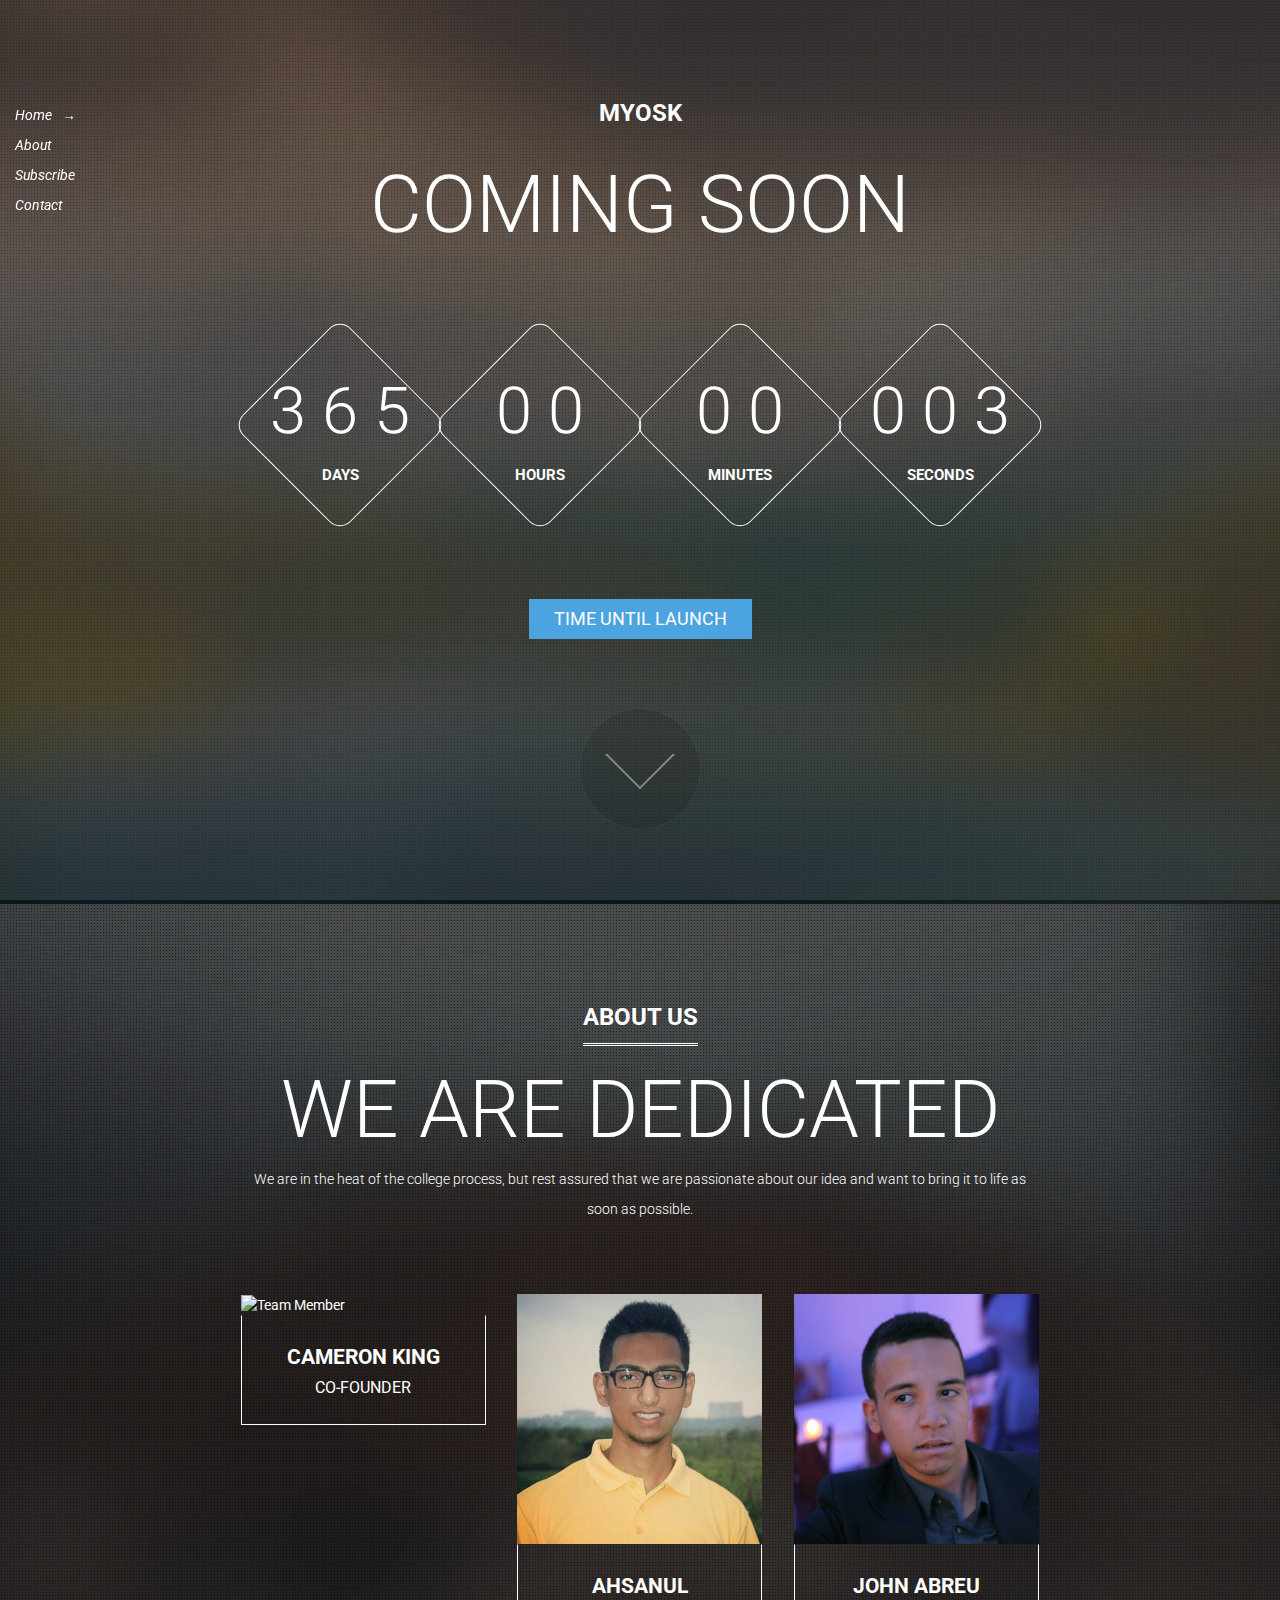
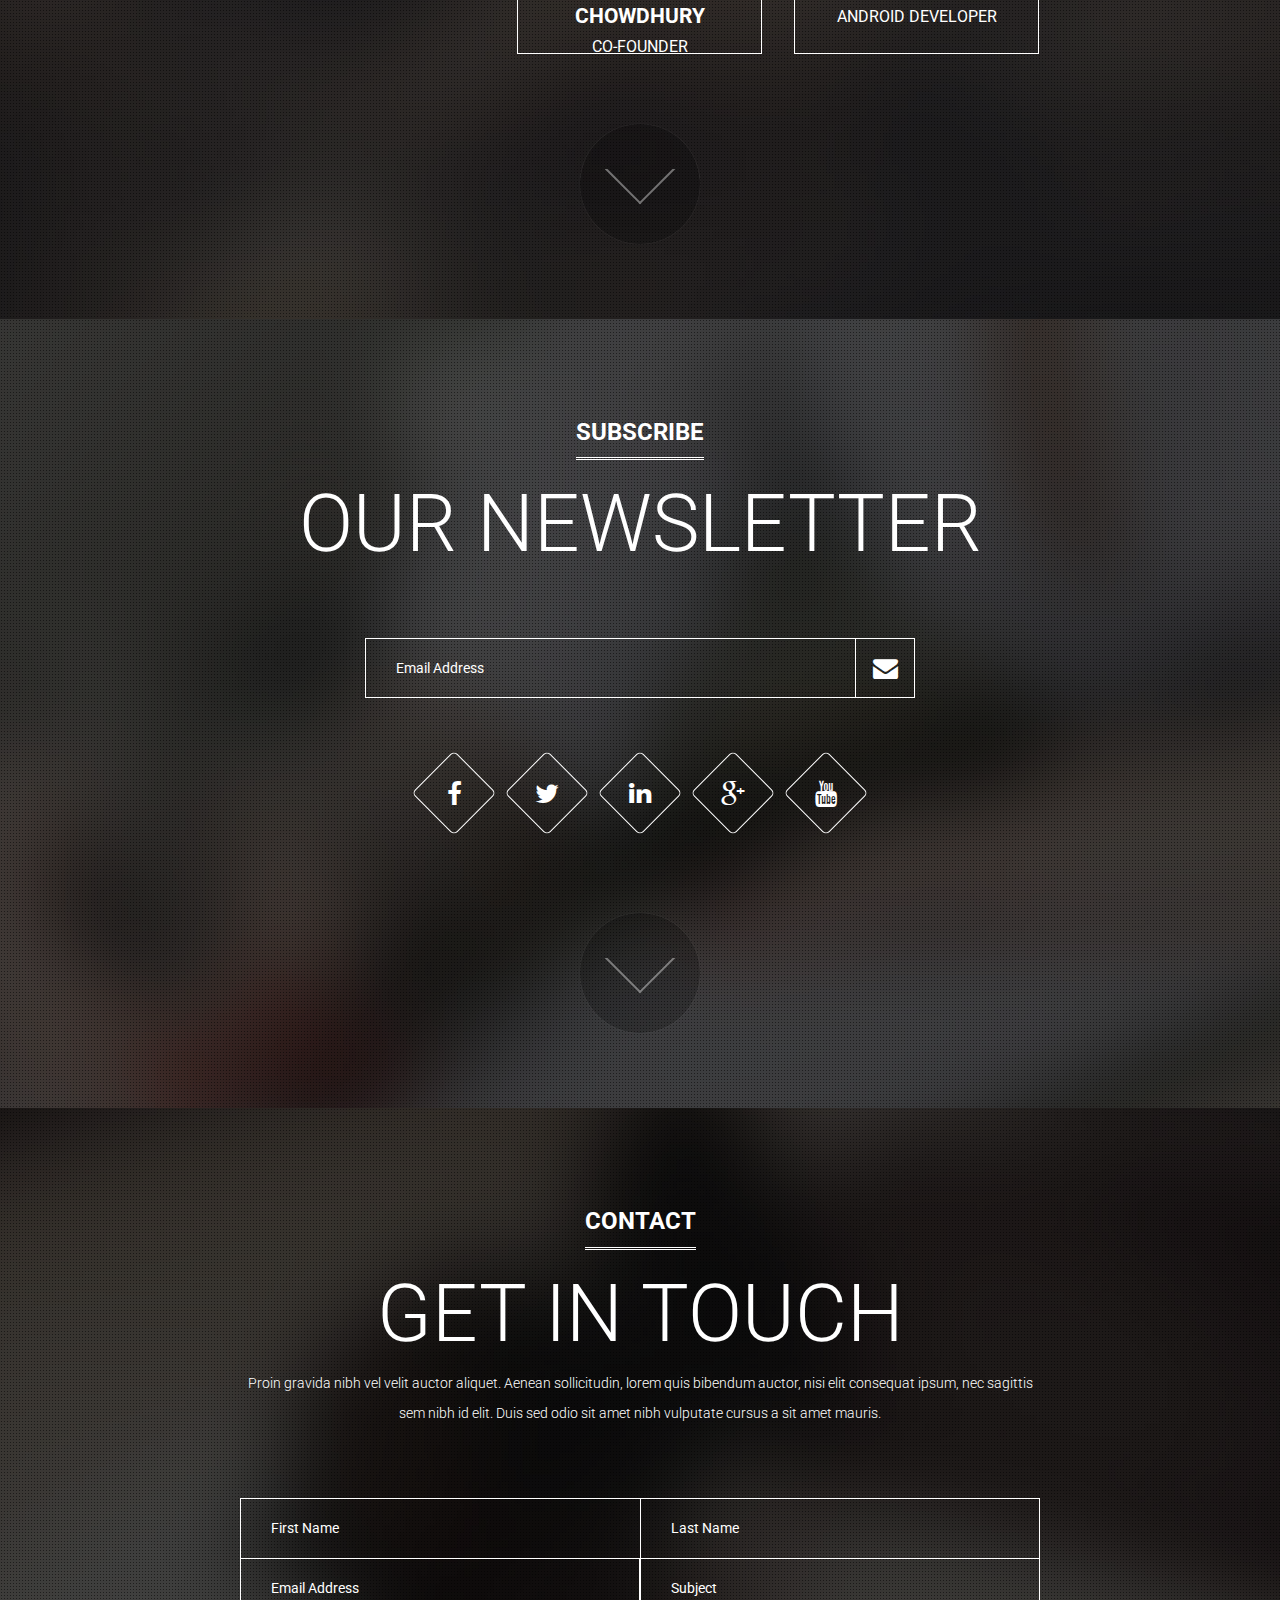
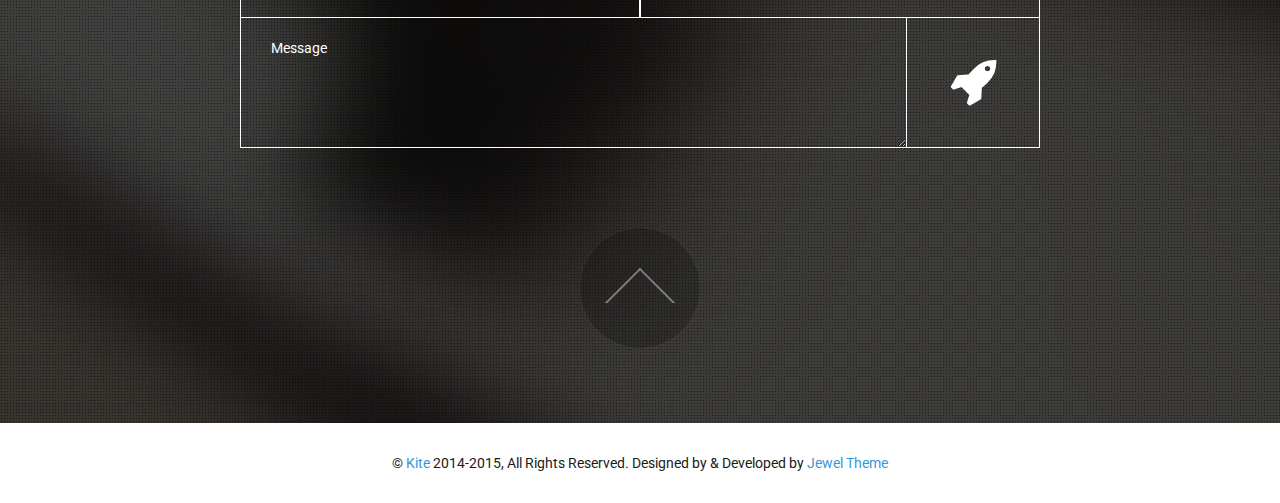
==== blur/index.html @ da8f1b0b "update for site hosting" ====
<!DOCTYPE html>
<html>
<head>
	<meta charset="UTF-8">
	<title>	Buy MYOSK</title>
	<meta name="description" content="Kite Coming Soon HTML Template by Jewel Theme" >
	<meta name="author" content="Jewel Theme">

	<!-- Mobile Specific Meta -->
	<meta name="viewport" content="width=device-width, initial-scale=1">
	<!--[if IE]><meta http-equiv='X-UA-Compatible' content='IE=edge,chrome=1'><![endif]-->

	<!-- Bootstrap  -->
	<link href="assets/css/bootstrap.min.css" rel="stylesheet">

	<!-- icon fonts font Awesome -->
	<link href="assets/css/font-awesome.min.css" rel="stylesheet">

	<!-- Custom Styles -->
	<link href="assets/css/style.css" rel="stylesheet">

	<!--[if lt IE 9]>
	<script src="assets/js/html5shiv.js"></script>
	<![endif]-->

</head>
<body>


	<!-- Preloader -->
	<div id="preloader">
		<div id="loader">
			<div class="dot"></div>
			<div class="dot"></div>
			<div class="dot"></div>
			<div class="dot"></div>
			<div class="dot"></div>
			<div class="dot"></div>
			<div class="dot"></div>
			<div class="dot"></div>
			<div class="lading"></div>
		</div>
	</div><!-- /#preloader -->
	<!-- Preloader End-->


	<!-- Main Menu -->
	<div id="main-menu" class="navbar navbar-default navbar-fixed-top" role="navigation">

		<div class="navbar-header">
			<!-- responsive navigation -->
			<button type="button" class="navbar-toggle" data-toggle="collapse" data-target=".navbar-collapse">
				<span class="sr-only">Toggle navigation</span>
				<i class="fa fa-bars"></i>
			</button> <!-- /.navbar-toggle -->

		</div> <!-- /.navbar-header -->

		<nav class="collapse navbar-collapse">
			<!-- Main navigation -->
			<ul id="headernavigation" class="nav navbar-nav">
				<li class="active"><a href="#index.html">Home</a></li>	
				<li><a href="#about">About</a></li>	
				<li><a href="#subscribe">Subscribe</a></li>	
				<li><a href="#contact">Contact</a></li>		
			</ul> <!-- /.nav .navbar-nav -->
		</nav> <!-- /.navbar-collapse  -->
	</div><!-- /#main-menu -->
	<!-- Main Menu End -->
	

	<!-- Page Top Section -->
	<section id="page-top" class="section-style" data-background-image="images/background/page-top.jpg">
		<div class="pattern height-resize">
			<div class="container">
				<h3 class="section-name">
					<span>
					MYOSK
					</span>
				</h3><!-- /.section-name -->
				<h2 class="section-title">
					Coming Soon
				</h2><!-- /.Section-title  -->
				<div id="time_countdown" class="time-count-container">

					<div class="col-sm-3">
						<div class="time-box">
							<div class="time-box-inner dash days_dash animated" data-animation="rollIn" data-animation-delay="300">
								<span class="time-number">
									<span class="digit">3</span>
									<span class="digit">2</span>
									<span class="digit">1</span>
								</span>
								<span class="time-name">Days</span>
							</div>
						</div>
					</div>

					<div class="col-sm-3">
						<div class="time-box">
							<div class="time-box-inner dash hours_dash animated" data-animation="rollIn" data-animation-delay="600">
								<span class="time-number">
									<span class="digit">1</span>
									<span class="digit">4</span>	
								</span>
								<span class="time-name">Hours</span>
							</div>
						</div>
					</div>

					<div class="col-sm-3">
						<div class="time-box">
							<div class="time-box-inner dash minutes_dash animated" data-animation="rollIn" data-animation-delay="900">
								<span class="time-number">
									<span class="digit">2</span>
									<span class="digit">1</span>
								</span>
								<span class="time-name">Minutes</span>
							</div>
						</div>
					</div>

					<div class="col-sm-3">
						<div class="time-box">
							<div class="time-box-inner dash seconds_dash animated" data-animation="rollIn" data-animation-delay="1200">
								<span class="time-number">
									<span class="digit">0</span>
									<span class="digit">0</span>
									<span class="digit">5</span>
								</span>
								<span class="time-name">Seconds</span>
							</div>
						</div>
					</div>
					
				</div><!-- /.time-count-container -->

				<p class="time-until">
					<span>Time Until Launch</span>
				</p><!-- /.time-until -->



				<div class="next-section">
					<a class="go-to-about"><span></span></a>
				</div><!-- /.next-section -->
				
			</div><!-- /.container -->
		</div><!-- /.pattern -->		
	</section><!-- /#page-top -->
	<!-- Page Top Section  End -->


	<!-- About Us Section -->
	<section id="about" class="section-style" data-background-image="images/background/about-us.jpg">
		<div class="pattern height-resize"> 
			<div class="container">
				<h3 class="section-name">
					<span>
						About Us
					</span>
				</h3><!-- /.section-name -->
				<h2 class="section-title">
					We Are dedicated
				</h2><!-- /.Section-title  -->
				<p class="section-description">
					We are in the heat of the college process, but rest assured that we are passionate about our idea and want to bring it to life as soon as possible.
				</p><!-- /.section-description -->

				<div class="team-container">
					<div class="row">
						<div class="col-sm-4">
							<div class="team-member">
								<figure>
									<img src="images/team/cameron.jpg" width="250" height="250" alt="Team Member">
									<figcaption>
										<p class="member-name">Cameron King</p>
										<p class="designation">
											Co-Founder
										</p><!-- /.designation -->

									</figcaption>
								</figure>
								<div class="social-btn-container">
									<div class="team-socail-btn">
										<span class="social-btn-box facebook-btn-container">
											<a href="#" class="facebook-btn">
												<i class="fa fa-facebook"></i>
											</a><!-- /.facebook-btn -->
										</span><!-- /.social-btn-box -->

										<span class="social-btn-box twitter-btn-container">
											<a href="#" class="twitter-btn">
												<i class="fa fa-twitter"></i>
											</a><!-- /.twitter-btn -->
										</span><!-- /.social-btn-box -->

										<span class="social-btn-box linkedin-btn-container">
											<a href="#" class="linkedin-btn">
												<i class="fa fa-linkedin"></i>
											</a><!-- /.linkedin-btn -->
										</span><!-- /.social-btn-box -->

										<span class="social-btn-box github-btn-container">
											<a href="#" class="github-btn">
												<i class="fa fa-github-alt"></i>
											</a><!-- /.github-btn -->
										</span><!-- /.social-btn-box -->
									</div><!-- /.team-socail-btn -->
								</div><!-- /.social-btn-container -->
							</div><!-- /.team-member -->
						</div><!-- /.col-sm-4 -->


						<div class="col-sm-4">
							<div class="team-member">
								<figure>
									<img src="images/team/ash.jpg" width="250" height="250" alt="Team Member">
									<figcaption>
										<p class="member-name">
											Ahsanul Chowdhury
										</p><!-- /.member-name -->
										<p class="designation">
											Co-Founder 
										</p><!-- /.designation -->

									</figcaption>
								</figure>
								<div class="social-btn-container">
									<div class="team-socail-btn">
										<span class="social-btn-box facebook-btn-container">
											<a href="#" class="facebook-btn">
												<i class="fa fa-facebook"></i>
											</a><!-- /.facebook-btn -->
										</span><!-- /.social-btn-box -->

										<span class="social-btn-box twitter-btn-container">
											<a href="#" class="twitter-btn">
												<i class="fa fa-twitter"></i>
											</a><!-- /.twitter-btn -->
										</span><!-- /.social-btn-box -->

										<span class="social-btn-box linkedin-btn-container">
											<a href="#" class="linkedin-btn">
												<i class="fa fa-linkedin"></i>
											</a><!-- /.linkedin-btn -->
										</span><!-- /.social-btn-box -->

										<span class="social-btn-box github-btn-container">
											<a href="#" class="github-btn">
												<i class="fa fa-github-alt"></i>
											</a><!-- /.github-btn -->
										</span><!-- /.social-btn-box -->
									</div><!-- /.team-socail-btn -->
								</div><!-- /.social-btn-container -->
							</div><!-- /.team-member -->
						</div><!-- /.col-sm-4 -->

						<break>

						<div class="col-sm-4">
							<div class="team-member">
								<figure>
									<img src="images/team/john.png" width="267" heigth="267" alt="Team Member">
									<figcaption>
										<p class="member-name">
											John Abreu
										</p><!-- /.member-name -->
										<p class="designation">
											Android Developer 
										</p><!-- /.designation -->

									</figcaption>
								</figure>
								<div class="social-btn-container">
									<div class="team-socail-btn">
										<span class="social-btn-box facebook-btn-container">
											<a href="#" class="facebook-btn">
												<i class="fa fa-facebook"></i>
											</a><!-- /.facebook-btn -->
										</span><!-- /.social-btn-box -->

										<span class="social-btn-box twitter-btn-container">
											<a href="#" class="twitter-btn">
												<i class="fa fa-twitter"></i>
											</a><!-- /.twitter-btn -->
										</span><!-- /.social-btn-box -->

										<span class="social-btn-box linkedin-btn-container">
											<a href="#" class="linkedin-btn">
												<i class="fa fa-linkedin"></i>
											</a><!-- /.linkedin-btn -->
										</span><!-- /.social-btn-box -->

										<span class="social-btn-box github-btn-container">
											<a href="#" class="github-btn">
												<i class="fa fa-github-alt"></i>
											</a><!-- /.github-btn -->
										</span><!-- /.social-btn-box -->
									</div><!-- /.team-socail-btn -->
								</div><!-- /.social-btn-container -->
							</div><!-- /.team-member -->
						</div><!-- /.col-sm-4 -->
					</div><!-- /.row -->
					
				</div><!-- /.team-container -->

				<div class="next-section">
					<a class="go-to-subscribe"><span></span></a>
				</div><!-- /.next-section -->

			</div><!-- /.container -->
		</div><!-- /.pattern -->
		

						
	</section><!-- /#about -->
	<!-- About Us Section End -->

	<!-- About Us Section End -->



		

	<!-- Subscribe Section -->
	<section id="subscribe" class="section-style" data-background-image="images/background/newsletter.jpg">
		<div class="pattern height-resize">
			<div class="container">
				<h3 class="section-name">
					<span>
						Subscribe
					</span>
				</h3><!-- /.section-name -->
				<h2 class="section-title">
					Our Newsletter 
				</h2><!-- /.Section-title 
				<p class="section-description">
					Proin gravida nibh vel velit auctor aliquet. Aenean sollicitudin, lorem quis bibendum auctor, nisi elit consequat ipsum, nec sagittis sem nibh id elit. Duis sed odio sit amet nibh vulputate cursus a sit amet mauris.
				</p><!-- /.section-description -->

				<form class="news-letter" action="php/subscribe.php" method="post">
					<div class="subscribe-hide">
						<input class="form-control" type="email" id="subscribe-email" name="subscribe-email" placeholder="Email Address"  required>
						<button  type="submit" id="subscribe-submit" class="btn"><i class="fa fa-envelope"></i></button>
						<span id="subscribe-loading" class="btn"> <i class="fa fa-refresh fa-spin"></i> </span>
						<div class="subscribe-error"></div>
					</div><!-- /.subscribe-hide -->
					<div class="subscribe-message"></div>
				</form><!-- /.news-letter -->

				<div class="social-btn-container">
					<span class="social-btn-box">
						<a href="#" class="facebook-btn">
							<i class="fa fa-facebook"></i></a>
						</span><!-- /.social-btn-box -->

						<span class="social-btn-box">
							<a href="#" class="twitter-btn"><i class="fa fa-twitter"></i></a>
						</span><!-- /.social-btn-box -->

						<span class="social-btn-box">
							<a href="#" class="linkedin-btn"><i class="fa fa-linkedin"></i></a>
						</span><!-- /.social-btn-box -->

						<span class="social-btn-box">
							<a href="#" class="google-plus-btn"><i class="fa fa-google-plus"></i></a>
						</span><!-- /.social-btn-box -->


						<span class="social-btn-box">
							<a href="#" class="youtube-btn"><i class="fa fa-youtube"></i></a>
						</span><!-- /.social-btn-box -->



					</div><!-- /.social-btn-container -->

					<div class="next-section">
						<a class="go-to-contact"><span></span></a>
					</div><!-- /.next-section -->

				</div><!-- /.container -->
			</div><!-- /.pattern -->

		</section><!-- /#subscribe -->
		<!-- Subscribe Section End -->



		<!-- Contact Section -->
		<section id="contact" class="section-style" data-background-image="images/background/contact.jpg">
			<div class="pattern height-resize">
				<div class="container">
					<h3 class="section-name">
						<span>
							Contact
						</span>
					</h3><!-- /.section-name -->
					<h2 class="section-title">
						Get in Touch 
					</h2><!-- /.Section-title  -->
					<p class="section-description">
						Proin gravida nibh vel velit auctor aliquet. Aenean sollicitudin, lorem quis bibendum auctor, nisi elit consequat ipsum, nec sagittis sem nibh id elit. Duis sed odio sit amet nibh vulputate cursus a sit amet mauris.
					</p><!-- /.section-description -->

					<form id="contact-form" action="email.php" method="post" class="clearfix">
						<div class="contact-box-hide">
							<div class="col-sm-6">
								<input type="text"  class="form-control" id="first_name" name="first_name" required placeholder="First Name">
								<span class="first-name-error"></span>
							</div>
							<div class="col-sm-6">
								<input type="text"  class="form-control" id="last_name" name="last_name" required placeholder="Last Name">
								<span class="last-name-error"></span>
							</div>
							<div class="col-sm-6">
								<input type="email" class="form-control"  id="contact_email" name="contact_email" required placeholder="Email Address">
								<span class="contact-email-error"></span>
							</div>
							<div class="col-sm-6">
								<input type="text"  class="form-control" id="subject" name="contact_subject" required placeholder="Subject">
								<span class="contact-subject-error"></span>
							</div>
							<div class="col-sm-10">
								<textarea class="form-control" rows="5" id="message" name="message" required placeholder="Message"></textarea>
								<span class="contact-message-error"></span>
							</div>
							<div class="col-sm-2">
								<button id="contact-submit" class="btn custom-btn col-xs-12" type="submit" name="submit"><i class="fa fa-rocket"></i></button>
								<span id="contact-loading" class="btn custom-btn col-xs-12"> <i class="fa fa-refresh fa-spin"></i> </span>
							</div>
						</div><!-- /.contact-box-hide -->
						<div class="contact-message"></div>

					</form><!-- /#contact-form -->



					<div class="next-section">
						<a class="go-to-page-top"><span></span></a>
					</div><!-- /.next-section -->

				</div><!-- /.container -->
			</div><!-- /.pattern -->

		</section><!-- /#contact -->
		<!-- Contact Section End -->



		<!-- Footer Section -->
		<footer id="footer-section">
			<p class="copyright">
				&copy; <a href="http://demos.jeweltheme.com/kite">Kite</a> 2014-2015, All Rights Reserved. Designed by & Developed by <a href="http://jeweltheme.com">Jewel Theme</a>
			</p>
		</footer>
		<!-- Footer Section End -->


		<!-- jQuery Library -->
		<script type="text/javascript" src="assets/js/jquery-2.1.0.min.js"></script>
		<!-- Modernizr js -->
		<script type="text/javascript" src="assets/js/modernizr-2.8.0.min.js"></script>
		<!-- Plugins -->
		<script type="text/javascript" src="assets/js/plugins.js"></script>
		<!-- Custom JavaScript Functions -->
		<script type="text/javascript" src="assets/js/functions.js"></script>
		<!-- Custom JavaScript Functions -->
		<script type="text/javascript" src="assets/js/jquery.ajaxchimp.min.js"></script>


	</body>
	</html>
---- blur/assets/css/style.css ----
/*------------------------------------------------------------------- /

Template Name: Kite
Template URI: http://jwtheme.com/
Author: JWTheme
Author URI: http://jwtheme.com/
Description: Kite Coming Soon HTML Template by JWTheme
Version: 1.1
License: GNU General Public License v2 or later
License URI: http://www.gnu.org/licenses/gpl-2.0.html
Tags: HTML, Template, Coming Soon, Kite

--------------------------------------------------------------------- */


/* Table of contents
---------------------------------------------------------------------- /
*
*  1 - Import Google Font
*  2 - Global Style
*    2.1 - Next Section
*    2.2 - Social Button
*    2.3 - Placeholder color
*    2.4 - Height Resize
*  3 - Main Menu 
*  4 - Page Top Section   
*  5 - About Us Section
*  6 - Subscribe Section
*  7 - Contact Section
*  8 - Footer Section  
*  9 - Media Query 
*    9.1 - media screen and (max-width: 992px)
*    9.2 - media screen and (max-width: 768px)
*    9.3 - media screen and (max-width: 1170px) 
*  10 - Preloader
*
---------------------------------------------------------------------- */




/* 1 - Import Google Font
---------------------------------------------------------------------- */
@import url(http://fonts.googleapis.com/css?family=Pacifico);
@import url(http://fonts.googleapis.com/css?family=Roboto:400,300,400italic,700);
/* 1 - Import Google Font End 
---------------------------------------------------------------------- */




/* 2 - Global Style
---------------------------------------------------------------------- */
body{
	font-family:'Roboto', sans-serif;
	color:#fff;
	-webkit-font-smoothing:antialiased;
	-moz-osx-font-smoothing:grayscale;
}

a{
	color: #3498db;
}
a:focus{
	outline:none;
	outline-offset:inherit;
}
.section-style{
	background-attachment:inherit;
	background-position:50% 0;
	background-repeat:no-repeat;
	margin:0 auto;
	width:100%;
	background-size:cover;
}
.pattern{
	background:rgba(0,0,0,.5) url(../images/pattern.png);
	padding-top:100px;
}
.container{
	overflow:hidden;
}
.section-name{
	font-weight:700;
	text-align:center;
	text-transform:uppercase;
	margin:0;
}
.section-name span{
	display:inline-block;
	position:relative;
	padding-bottom:15px;
}
.section-name span:before,
.section-name span:after{
	content:"";
	width:100%;
	height:10px;
	border-bottom:1px double #fff;
	position:absolute;
	left:0;
}
.section-name span:before{
	bottom:0;
}
.section-name span:after{
	bottom:2px;
}
.section-title{
	text-align:center;
	text-transform:uppercase;
	font-weight:300;
	font-size:80px;
}
.section-description{
	font-weight:300;
	text-align:center;
	line-height:30px;
}
.form-control{
	padding: 6px 30px;
}
.form-control,
.btn{
	background-color:transparent;

	-webkit-border-radius:0;
	   -moz-border-radius:0;
	    -ms-border-radius:0;
	     -o-border-radius:0;
	        border-radius:0;

	-webkit-transition:all .25s;
	   -moz-transition:all .25s;
	    -ms-transition:all .25s;
	     -o-transition:all .25s;
	        transition:all .25s;
}
.btn:focus, .btn:active:focus, .btn.active:focus {
 	outline: none; 
 	color: #ffffff;
}
.form-control,
.form-control:focus{
	border-color:#fff;
	color:#fff;

	-webkit-box-shadow:none;
	   -moz-box-shadow:none;
	    -ms-box-shadow:none;
	     -o-box-shadow:none;
	        box-shadow:none;
}

/* 2.1 - Next Section
------------------------------------------ */
.next-section{
	text-align:center;
}
.next-section a{
	cursor:pointer;
	display:inline-block;
	width:120px;
	height:120px;
	
	-webkit-border-radius:100%;
	   -moz-border-radius:100%;
	    -ms-border-radius:100%;
	     -o-border-radius:100%;
	        border-radius:100%;

	background-color:rgba(0,0,0,.2);
	box-shadow: 0 0 1px rgba(255,255,255,.2);
	margin:70px;
	padding-top:45px;
	position:relative;
}

.next-section a span{
	display:inline-block;
	width:50px;
	height:50px;
	border:2px solid #fff;
	border-left-color:transparent;
	border-top-color:transparent;
	position:absolute;
	top:20px;
	left:35px;
	
	-webkit-transform:rotate(45deg);
	   -moz-transform:rotate(45deg);
	    -ms-transform:rotate(45deg);
	     -o-transform:rotate(45deg);
	        transform:rotate(45deg);

	opacity:.4;

	-webkit-transition:all .25s;
	   -moz-transition:all .25s;
	    -ms-transition:all .25s;
	     -o-transition:all .25s;
	        transition:all .25s;
}
.next-section a:hover span{
	opacity:1;
}
/* 2.1 - Next Section
------------------------------------------ */



/* 2.2 - Social Button
------------------------------------------ */
.social-btn-container{
	text-align:center;
	margin:50px auto 0 auto;
}
.social-btn-container .social-btn-box{
	display:inline-block;
	width:60px;
	height:60px;

	-webkit-transform:rotate(45deg);
	   -moz-transform:rotate(45deg);
	    -ms-transform:rotate(45deg);
	     -o-transform:rotate(45deg);
	        transform:rotate(45deg);

	border:1px solid #fff;

	-webkit-border-radius:5px;
	   -moz-border-radius:5px;
	    -ms-border-radius:5px;
	     -o-border-radius:5px;
	        border-radius:5px;

	margin:15px;
	position:relative;
	overflow:hidden;
}
.social-btn-container .social-btn-box a{
	color:#fff;
	font-size:26px;
	line-height:80px;
	display:inline-block;
	width:80px;
	height:80px;
	position:absolute;
	top:-10px;
	left:-10px;

	-webkit-transform:rotate(-45deg);
	   -moz-transform:rotate(-45deg);
	    -ms-transform:rotate(-45deg);
	     -o-transform:rotate(-45deg);
	        transform:rotate(-45deg);
}
.social-btn-box,
.social-btn-box a{
	
	-webkit-transition:all .25s;
	   -moz-transition:all .25s;
	    -ms-transition:all .25s;
	     -o-transition:all .25s;
	        transition:all .25s;
}
.social-btn-box:hover{
	border-color:transparent;
}
.social-btn-box .facebook-btn:hover{
	background:#3B5998;
	color: #fff;
}
.social-btn-box .twitter-btn:hover{
	background:#55ACEE;
	color: #fff;
}
.social-btn-box .linkedin-btn:hover{
	background:#0077b5;
	color: #fff;
}
.social-btn-box .google-plus-btn:hover{
	background:#db514f;
	color: #fff;
}
.social-btn-box .youtube-btn:hover{
	background:#cc181e;
	color: #fff;
}
.social-btn-box .github-btn:hover{
	background:#2b2e30;
	color: #fff;
}
.social-btn-box .a:hover{
	background:#3498db;
	color: #fff;
}
/* 2.2 - Social Button
------------------------------------------ */


/* 2.3 - Placeholder color
------------------------------------------ */
.form-control::-webkit-input-placeholder {
   color: #ffffff;
}

.form-control:-moz-placeholder { 
   color: #ffffff;  
}

.form-control::-moz-placeholder { 
   color: #ffffff;  
}

.form-control:-ms-input-placeholder{
	color:#ffffff;
}
/* 2.3 - Placeholder color End 
------------------------------------------ */


/* 2.4 - Height Resize
------------------------------------------ */

.pattern.height-resize{
	padding-top: 40px;
}
.height-resize .time-count-container{
	margin-top: 20px !important;
}
.height-resize .team-container .col-sm-4{
	padding-top:20px !important;
}
/* 2.4 - Height Resize End 
------------------------------------------ */


/* 2 - Global Style End 
---------------------------------------------------------------------- */




/* 3 - Main Menu
---------------------------------------------------------------------- */
.navbar-default .navbar-nav>li>a:hover, 
.navbar-default .navbar-nav>li>a:focus,
.navbar-default .navbar-nav>li>a,
.navbar-default .navbar-nav>.active>a, 
.navbar-default .navbar-nav>.active>a:hover, 
.navbar-default .navbar-nav>.active>a:focus{
	color:#fff;
	background-color:transparent;
}
.navbar-default{
	background-color:transparent;
	border-color:transparent;
}
.navbar-default .navbar-nav>.active>a:after{
	content:"\2192";
	display:inline-block;
	font-style:normal;
	font-weight:normal;
	line-height:1;
	margin-left:10px;
	-webkit-font-smoothing:antialiased;
	-moz-osx-font-smoothing:grayscale;
	
	-webkit-transition:all .25s;
	   -moz-transition:all .25s;
	    -ms-transition:all .25s;
	     -o-transition:all .25s;
	        transition:all .25s;
}
.navbar-nav>li>a{
	padding:5px 15px;
	font-weight:400;
	font-style:italic;
	
	-webkit-transition:all .25s;
	   -moz-transition:all .25s;
	    -ms-transition:all .25s;
	     -o-transition:all .25s;
	        transition:all .25s;
}
.navbar-nav>li>a:hover{
	padding-left:25px;
}
.navbar-default .navbar-collapse, 
.navbar-default .navbar-form{
	border-color: transparent;
}


@media (max-width: 992px) {
    .navbar-header {
        float: none;
    }
    .navbar-left,.navbar-right {
        float: none !important;
    }
    .navbar-toggle {
        display: block;
    }
    .navbar-collapse {
        border-top: 1px solid transparent;
        box-shadow: none;
    }
    .navbar-fixed-top {
		top: 0;
		border-width: 0 0 1px;
	}
    .navbar-collapse.collapse {
        display: none!important;
    }
    .navbar-nav {
        float: none!important;
		margin-top: 7.5px;
	}
	.navbar-nav>li {
        float: none;
    }
    .navbar-nav>li>a {
        padding-top: 10px;
        padding-bottom: 10px;
    }
    .collapse.in{
  		display:block !important;
	}
}

@media screen and (max-width: 992px){
	#headernavigation{
		background:rgba(0,0,0,.5);
	}
	.navbar-default .navbar-toggle:hover, 
	.navbar-default .navbar-toggle:focus{
		background-color:transparent;
	}
	.navbar-default .navbar-toggle{
		margin-top: 15px;
	}
}
@media screen and (min-width: 992px){
	.navbar-fixed-top{
		top:100px;
		z-index:9999;
	}
	.navbar-default{
		width:180px;
	}
	.navbar-nav>li{
		float:none !important;
	}
}
/* 3 - Main Menu End 
---------------------------------------------------------------------- */




/* 4 - Page Top Section 
---------------------------------------------------------------------- */
.site-title{
	text-align:center;
	font-size:66px;
	font-family:'Pacifico';
	margin:0 0 50px 0;
	padding-bottom:50px;
	position:relative;
}
.site-title:before,
.site-title:after{
	content:"";
	width:100px;
	height:10px;
	left:50%;
	margin-left:-50px;
	border-bottom:1px double #fff;
	position:absolute;
}
.site-title:before{
	bottom:0;
}
.site-title:after{
	bottom:2px;
}
#page-top .section-name span:before,
#page-top .section-name span:after{
	content:none;
}
.time-count-container{
	min-height:300px;
	margin-top:50px;
}
.time-box{
	width:150px;
	height:150px;
	display:table;
	border:1px solid #fff;
	margin:50px auto;

	-webkit-border-radius:15px;
	   -moz-border-radius:15px;
	    -ms-border-radius:15px;
	     -o-border-radius:15px;
	        border-radius:15px;
	
	-webkit-transform:rotate(45deg);
	   -moz-transform:rotate(45deg);
	    -ms-transform:rotate(45deg);
	     -o-transform:rotate(45deg);
	        transform:rotate(45deg);
}
.time-box-inner{
	width:150px;
	height:150px;
	display:table;
	text-align:center;

	-webkit-transform:rotate(-45deg);
	   -moz-transform:rotate(-45deg);
	    -ms-transform:rotate(-45deg);
	     -o-transform:rotate(-45deg);
	        transform:rotate(-45deg);
}
.time-number{
	font-size:65px;
	width:100%;
	display:inline-block;
	font-weight:300;
	padding-top: 15%;
	
	-webkit-transition:all .25s;
	   -moz-transition:all .25s;
	    -ms-transition:all .25s;
	     -o-transition:all .25s;
	        transition:all .25s;
}
.time-number .digit{
	line-height: 60px;
	display: inline-block;	
	overflow: hidden;
}

.time-name{
	font-size:15px;
	text-transform:uppercase;
	font-weight:700;
}
.time-until{
	text-align:center;
	margin:0;
}
.time-until span{
	color: #fff;
	font-size:18px;
	line-height:40px;
	display:inline-block;
	background-color:#3498db;
	text-transform:uppercase;
	padding:0px 25px;
}
/* 4 - Page Top Section End 
---------------------------------------------------------------------- */



/* 5 - About Us Section
---------------------------------------------------------------------- */
.team-container .col-sm-4{
	padding:60px 15px 0 15px;
}
.team-container .team-member{
	max-width:245px;
	margin:auto;
	position:relative;
	overflow:hidden;
}


.team-container figcaption{
	text-align:center;
	text-transform:uppercase;
	width:100%;
	height:110px;
	border:1px solid #fff;
	border-top-color:transparent;
	margin:0;
}
.team-container figcaption h4{
	font-size:22px;
	font-weight:700;
	padding-top:20px;
}
.team-container .member-name {
	font-size: 1.5em;
	font-weight: 700;
	margin: 0;
	padding: 26px 10px 5px 10px;
}
.team-container figcaption p{
	font-size: 1.125em;
}
.team-container .social-buttons{
	display:inline-block;
	margin:auto;
	text-align:center;
	width:100%;
}

.team-member .social-btn-container,
.team-member .social-btn-container .social-btn-box{
	-webkit-transition:all .25s;
	   -moz-transition:all .25s;
	    -ms-transition:all .25s;
	     -o-transition:all .25s;
	        transition:all .25s;
}

.team-member .social-btn-container {
	position: absolute;
	top: 0px;
	margin: 0 auto;
	left: 0;
}
.team-member:hover .social-btn-container{
	background: rgba(0,0,0,.5);
}
.team-member .social-btn-container .team-socail-btn{
	overflow: hidden;
	position: relative;
	width:245px;
	height: 230px;
}
.team-member .social-btn-container .social-btn-box{
	position: absolute;

}
.team-member .social-btn-container .facebook-btn-container{
	bottom: 220px;
	right: 230px;
}
.team-member .social-btn-container .twitter-btn-container{
	bottom: 220px;
	left: 230px;
}
.team-member .social-btn-container .linkedin-btn-container{
	top: 220px;
	right: 230px;
}
.team-member .social-btn-container .github-btn-container{
	top: 220px;
	left: 230px;
}

.team-member:hover .social-btn-container .facebook-btn-container{
	bottom: 115px;
	right: 122px;
}
.team-member:hover .social-btn-container .twitter-btn-container{
	bottom: 115px;
	left: 122px;
}
.team-member:hover .social-btn-container .linkedin-btn-container{
	top: 115px;
	right: 122px;
}
.team-member:hover .social-btn-container .github-btn-container{
	top: 115px;
	left: 122px;
}
.team-container .social-buttons a{
	color:#fff;
	width:24px;
	height:24px;
	display:inline-block;
	font-size:24px;
	text-align:center;
}
.team-container .team-member figure,
.team-container .team-member figcaption,
.team-container .team-member img,
.team-container .team-member .social-buttons{
	
	-webkit-transition:all .25s;
	   -moz-transition:all .25s;
	    -ms-transition:all .25s;
	     -o-transition:all .25s;
	        transition:all .25s;
}
.team-container .team-member:hover figure{
	background-color:#3498db;
	color:#fff;
}
.team-container .team-member:hover figcaption{
	border-color:#3498db;
	color:#fff;
}

.team-container .team-member:hover .social-buttons{
	top:90px;
}
/* 5 - About Us Section End 
---------------------------------------------------------------------- */




/* 6 - Subscribe Section
---------------------------------------------------------------------- */

form.news-letter{
	max-width:550px;
	margin:auto;
	height:60px;
	margin-top:70px;
	position:relative;
}
form.news-letter .form-control{
	height:60px;
	padding-right:75px;
}
form.news-letter .btn{
	width:60px;
	height:60px;
	border:1px solid #fff;
	position:absolute;
	top:0;
	right:0;
	font-size:25px;
}

form.news-letter .btn:hover{
	color:#3498db;
}
#subscribe-loading {
	display: none;
	line-height: 45px;
	cursor: inherit;
}
#subscribe-loading:hover{
	color: inherit;
}
.subscribe-message{
	text-align: center;
	font-size: 1.125em;
}

.subscribe-error{
	color: #ffffff;
	position: absolute;
	background: rgba(52, 152, 219,1);
	display: none;
	left: 25px;
	bottom:60px;
	padding: 5px 10px;
	border-radius: 3px;
}
.subscribe-error:after{
	position: absolute;
	content: "";
	width: 0;
	height: 0;
	border-style: solid;
	border-width: 12px;
	border-color: rgba(52, 152, 219,1) transparent  transparent transparent;
	left: 25px;
	bottom: -24px;
}
/* 6 - Subscribe Section End 
---------------------------------------------------------------------- */




/* 7 - Contact Section
---------------------------------------------------------------------- */
#contact .next-section a{

	-webkit-transform:rotate(180deg);
	   -moz-transform:rotate(180deg);
	    -ms-transform:rotate(180deg);
	     -o-transform:rotate(180deg);
	        transform:rotate(180deg);
}
#contact-form .col-sm-6, 
#contact-form .col-sm-10,
#contact-form .col-sm-2{
	padding:0;
}
#contact-form{
	margin-top:70px;
	margin-bottom:10px;
}
#contact-form  input{
	height:60px;
}
#contact-form #first_name{
	border-right:0px solid transparent;
	border-bottom:0px solid transparent;
}
#contact-form #last_name{
	border-bottom:0px solid transparent;
}
#contact-form  #email{
	border-right:0px solid transparent;
}
#contact-form textarea.form-control{
	height:130px;
	border-top:0px solid transparent;
	padding-top: 20px;
}
#contact-form  .btn{
	font-size:50px;
	height:130px;
	border:1px solid #fff;
	border-left:0px solid transparent;
	border-top:0px solid transparent;
}
#contact-form  .btn:hover{
	color:#3498db;
}
#contact-form  .col-sm-6,
#contact-form  .col-sm-10{
	position: relative;
}
.first-name-error,
.last-name-error,
.contact-email-error,
.contact-subject-error,
.contact-message-error{
	color: #ffffff;
	position: absolute;
	background: rgba(52, 152, 219,1);
	display: none;
	left: 25px;
	top: -30px;
	padding: 5px 10px;
	border-radius: 3px;
}

.first-name-error:after,
.last-name-error:after,
.contact-email-error:after,
.contact-subject-error:after,
.contact-message-error:after{
	position: absolute;
	content: "";
	width: 0;
	height: 0;
	border-style: solid;
	border-width: 12px;
	border-color: rgba(52, 152, 219,1) transparent  transparent transparent;
	left: 25px;
	bottom: -24px;
}
#contact-loading{
	display: none;
	cursor: inherit;
	line-height: 110px;
}
#contact-loading:hover{
	color: inherit;
}
.contact-message{
	text-align: center;
	font-size: 1.125em;
}

/* 7 - Contact Section End 
---------------------------------------------------------------------- */




/* 8 - Footer Section  
---------------------------------------------------------------------- */
#footer-section{
	width: 100%;
	min-height: 80px;
}
#footer-section p{
	margin: 0;
	padding: 25px 15px; 
	text-align: center;
	line-height: 30px;
	color: #1a1a1a;
}
#footer-section p a{
	color: #3498db;
}
/* 8 - Footer Section End 
---------------------------------------------------------------------- */





/* 9 - Media Query 
---------------------------------------------------------------------- */

/* 9.1 - media screen and (max-width: 992px)
------------------------------------------------ */
@media screen and (max-width: 992px){
	.container{
		width:100%;
		max-width:830px;
	}
}
@media (min-width: 992px){
	.container{
		width:100%;
		max-width:830px;
	}
}


/* 9.1 - media screen and (max-width: 992px)  End
------------------------------------------------ */




/* 9.2 - media screen and (max-width: 768px)
------------------------------------------------ */



@media screen and (max-width: 768px){
	.section-title{
		font-size:40px;
	}
	#contact-form #first_name{
		border-right:1px solid #fff;
	}
	#contact-form #subject{
		border-top:0px solid transparent;
	}
	#contact-form  #email{
		border-right:1px solid #fff;
	}
		#contact-form  .btn{
	border-left:1px solid #fff;
	}
}

/* 9.2 - media screen and (max-width: 768px) End
------------------------------------------------ */


/* 9.3 - media screen and (max-width: 1170px)
------------------------------------------------ */
@media (min-width: 1170px){
	.container{
		width:830px;
	}
}
/* 9.3 - media screen and (max-width: 1170px) End
------------------------------------------------ */


/* 9 - Media Query End
---------------------------------------------------------------------- */



/* 10 - Preloader
---------------------------------------------------------------------- */
#preloader{
	position: fixed;
	width: 100%;
	background: rgba(255,255,255,.97);
	height: 100%;
	z-index: 99999999999;

}

#loader {
 	position: absolute;
 	top: 0;
	left: 0;
	right: 0;
	bottom: 0;
	width: 175px;
	height: 175px;
	margin: auto;
}
#loader .dot {
	position: absolute;
	top: 0;
	left: 0;
	right: 0;
	bottom: 0;
	width: 87.5px;
	height: 100%;
	margin: auto;
}
#loader .dot:before {
	content: '';
	position: absolute;
	top: 0;
	left: 0;
	right: 0;
	width: 87.5px;
	height: 87.5px;
	border-radius: 100%;
	-webkit-transform: scale(0);
	   -moz-transform: scale(0);
	    -ms-transform: scale(0);
	     -o-transform: scale(0);
	        transform: scale(0);
}
#loader .dot:nth-child(7n+1) {
	-webkit-transform: rotate(45deg);
	   -moz-transform: rotate(45deg);
	    -ms-transform: rotate(45deg);
	     -o-transform: rotate(45deg);
	        transform: rotate(45deg);
}
#loader .dot:nth-child(7n+1):before {
	background: #00ff80;
	-webkit-animation: load 0.8s linear 0.1s infinite;
	   -moz-animation: load 0.8s linear 0.1s infinite;
	    -ms-animation: load 0.8s linear 0.1s infinite;
	     -o-animation: load 0.8s linear 0.1s infinite;
	        animation: load 0.8s linear 0.1s infinite;
}
#loader .dot:nth-child(7n+2) {
	-webkit-transform: rotate(90deg);
	   -moz-transform: rotate(90deg);
	    -ms-transform: rotate(90deg);
	     -o-transform: rotate(90deg);
	        transform: rotate(90deg);
}
#loader .dot:nth-child(7n+2):before {
background: #00ffea;
	-webkit-animation: load 0.8s linear 0.2s infinite;
	   -moz-animation: load 0.8s linear 0.2s infinite;
	    -ms-animation: load 0.8s linear 0.2s infinite;
	     -o-animation: load 0.8s linear 0.2s infinite;
	        animation: load 0.8s linear 0.2s infinite;
}
#loader .dot:nth-child(7n+3) {
	-webkit-transform: rotate(135deg);
	   -moz-transform: rotate(135deg);
	    -ms-transform: rotate(135deg);
	     -o-transform: rotate(135deg);
	        transform: rotate(135deg);
}
#loader .dot:nth-child(7n+3):before {
background: #00aaff;
	-webkit-animation: load 0.8s linear 0.3s infinite;
	   -moz-animation: load 0.8s linear 0.3s infinite;
	    -ms-animation: load 0.8s linear 0.3s infinite;
	     -o-animation: load 0.8s linear 0.3s infinite;
	        animation: load 0.8s linear 0.3s infinite;
}
#loader .dot:nth-child(7n+4) {
	-webkit-transform: rotate(180deg);
	   -moz-transform: rotate(180deg);
	    -ms-transform: rotate(180deg);
	     -o-transform: rotate(180deg);
	        transform: rotate(180deg);
}
#loader .dot:nth-child(7n+4):before {
	background: #0040ff;
	-webkit-animation: load 0.8s linear 0.4s infinite;
	   -moz-animation: load 0.8s linear 0.4s infinite;
	    -ms-animation: load 0.8s linear 0.4s infinite;
	     -o-animation: load 0.8s linear 0.4s infinite;
	        animation: load 0.8s linear 0.4s infinite;
}
#loader .dot:nth-child(7n+5) {
	-webkit-transform: rotate(225deg);
	   -moz-transform: rotate(225deg);
	    -ms-transform: rotate(225deg);
	     -o-transform: rotate(225deg);
	        transform: rotate(225deg);
}
#loader .dot:nth-child(7n+5):before {
	background: #2a00ff;
	-webkit-animation: load 0.8s linear 0.5s infinite;
	   -moz-animation: load 0.8s linear 0.5s infinite;
	    -ms-animation: load 0.8s linear 0.5s infinite;
	     -o-animation: load 0.8s linear 0.5s infinite;
	        animation: load 0.8s linear 0.5s infinite;
}
#loader .dot:nth-child(7n+6) {
	-webkit-transform: rotate(270deg);
	   -moz-transform: rotate(270deg);
	    -ms-transform: rotate(270deg);
	     -o-transform: rotate(270deg);
	        transform: rotate(270deg);
}
#loader .dot:nth-child(7n+6):before {
	background: #9500ff;
	-webkit-animation: load 0.8s linear 0.6s infinite;
	   -moz-animation: load 0.8s linear 0.6s infinite;
	    -ms-animation: load 0.8s linear 0.6s infinite;
	     -o-animation: load 0.8s linear 0.6s infinite;
	        animation: load 0.8s linear 0.6s infinite;
}
#loader .dot:nth-child(7n+7) {
	-webkit-transform: rotate(315deg);
	   -moz-transform: rotate(315deg);
	    -ms-transform: rotate(315deg);
	     -o-transform: rotate(315deg);
	        transform: rotate(315deg);
}
#loader .dot:nth-child(7n+7):before {
	background: magenta;
	-webkit-animation: load 0.8s linear 0.7s infinite;
	   -moz-animation: load 0.8s linear 0.7s infinite;
	    -ms-animation: load 0.8s linear 0.7s infinite;
	     -o-animation: load 0.8s linear 0.7s infinite;
	        animation: load 0.8s linear 0.7s infinite;
}
#loader .dot:nth-child(7n+8) {
	-webkit-transform: rotate(360deg);
	   -moz-transform: rotate(360deg);
	    -ms-transform: rotate(360deg);
	     -o-transform: rotate(360deg);
	        transform: rotate(360deg);
}
#loader .dot:nth-child(7n+8):before {
	background: #ff0095;
	-webkit-animation: load 0.8s linear 0.8s infinite;
	   -moz-animation: load 0.8s linear 0.8s infinite;
	    -ms-animation: load 0.8s linear 0.8s infinite;
	     -o-animation: load 0.8s linear 0.8s infinite;
	        animation: load 0.8s linear 0.8s infinite;
}
#loader .lading{
	background-image: url(../images/loading.gif);
	background-repeat: no-repeat;
	position: absolute;
	left: 0;
	right: 0;
	bottom: -40px;
	height: 20px;
	width: 180px;
	background-position: 50% 50%;
}

@-webkit-keyframes load {
	100% {
		opacity: 0;
		-webkit-transform: scale(1);
	}
}
@-moz-keyframes load  {
	100% {
		opacity: 0;
		-moz-transform: scale(1);
	}
}
@-ms-keyframes load {
	100% {
		opacity: 0;
		-ms-transform: scale(1);
	}
}
@-o-keyframes load {
	100% {
		opacity: 0;
		-o-transform: scale(1);
	}
}
@keyframes load {
	100% {
		opacity: 0;
		transform: scale(1);
	}
}

/* 10 - Preloader End
---------------------------------------------------------------------- */
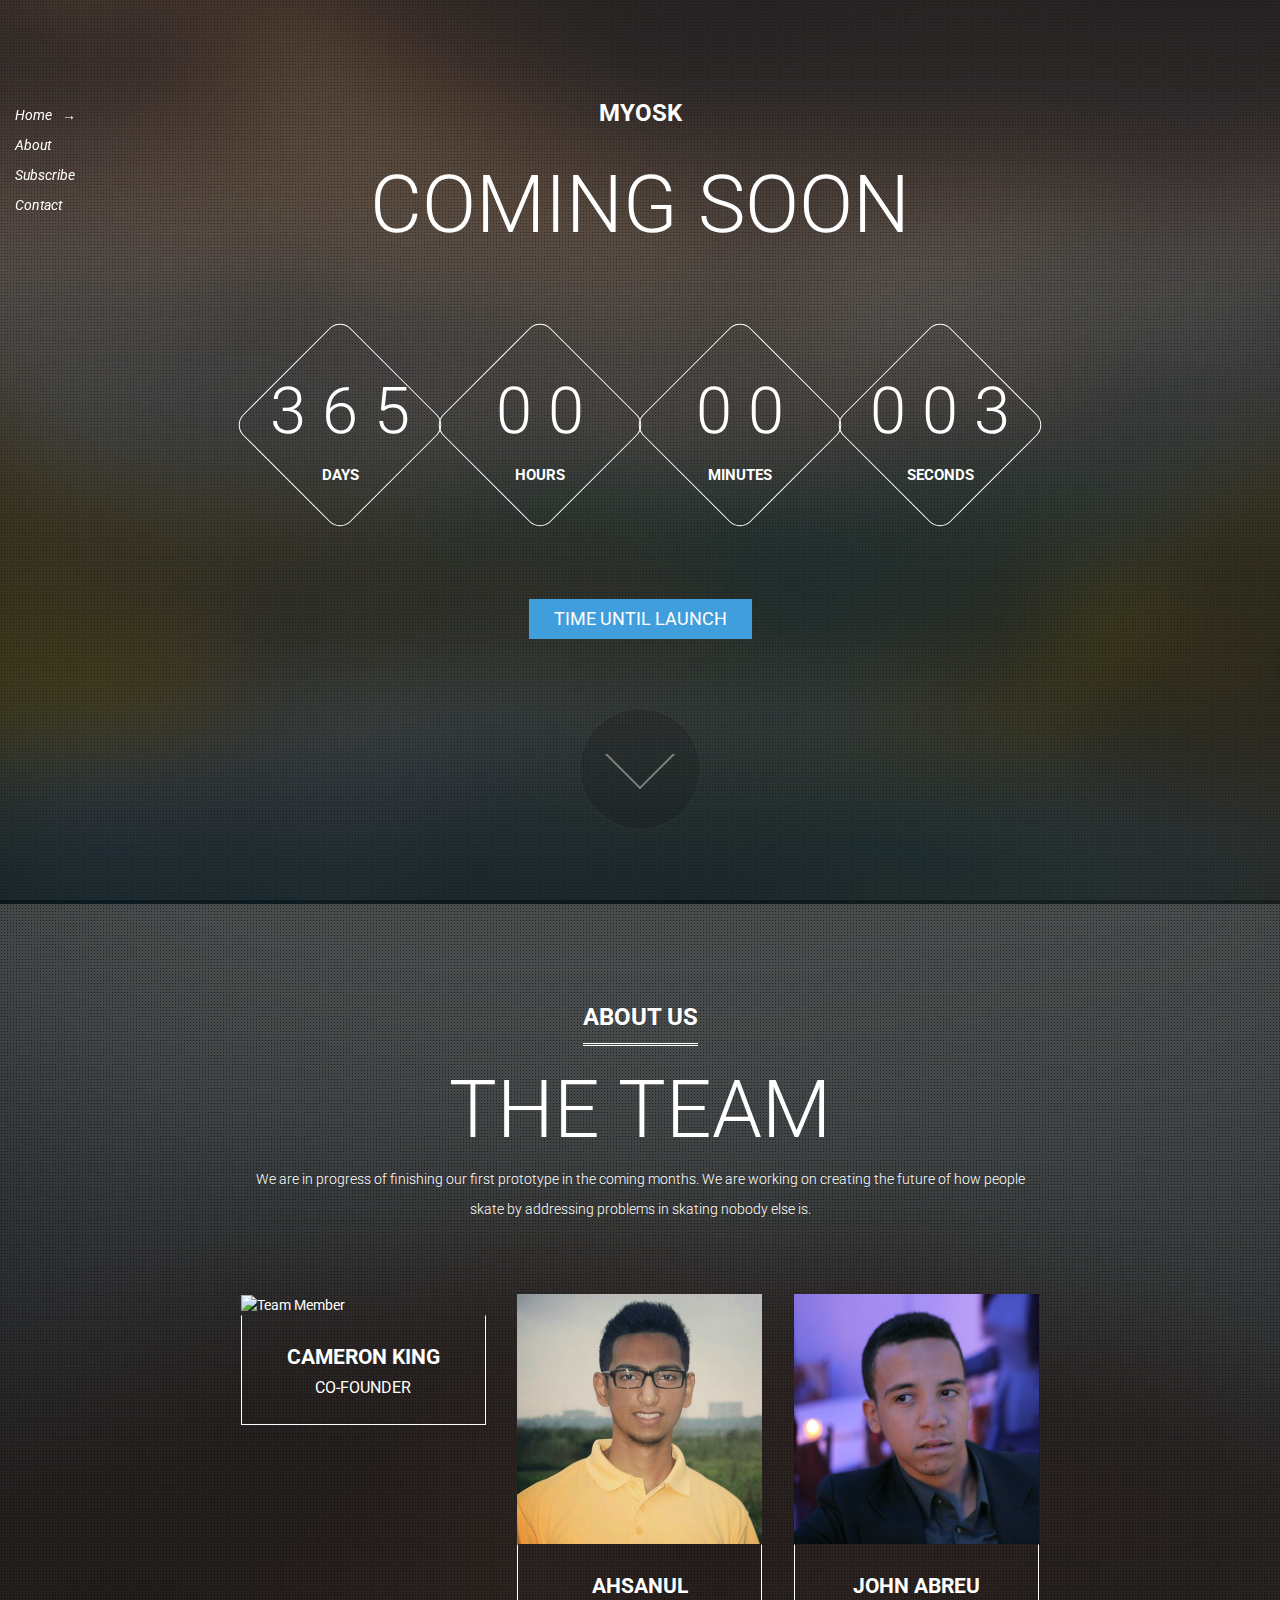
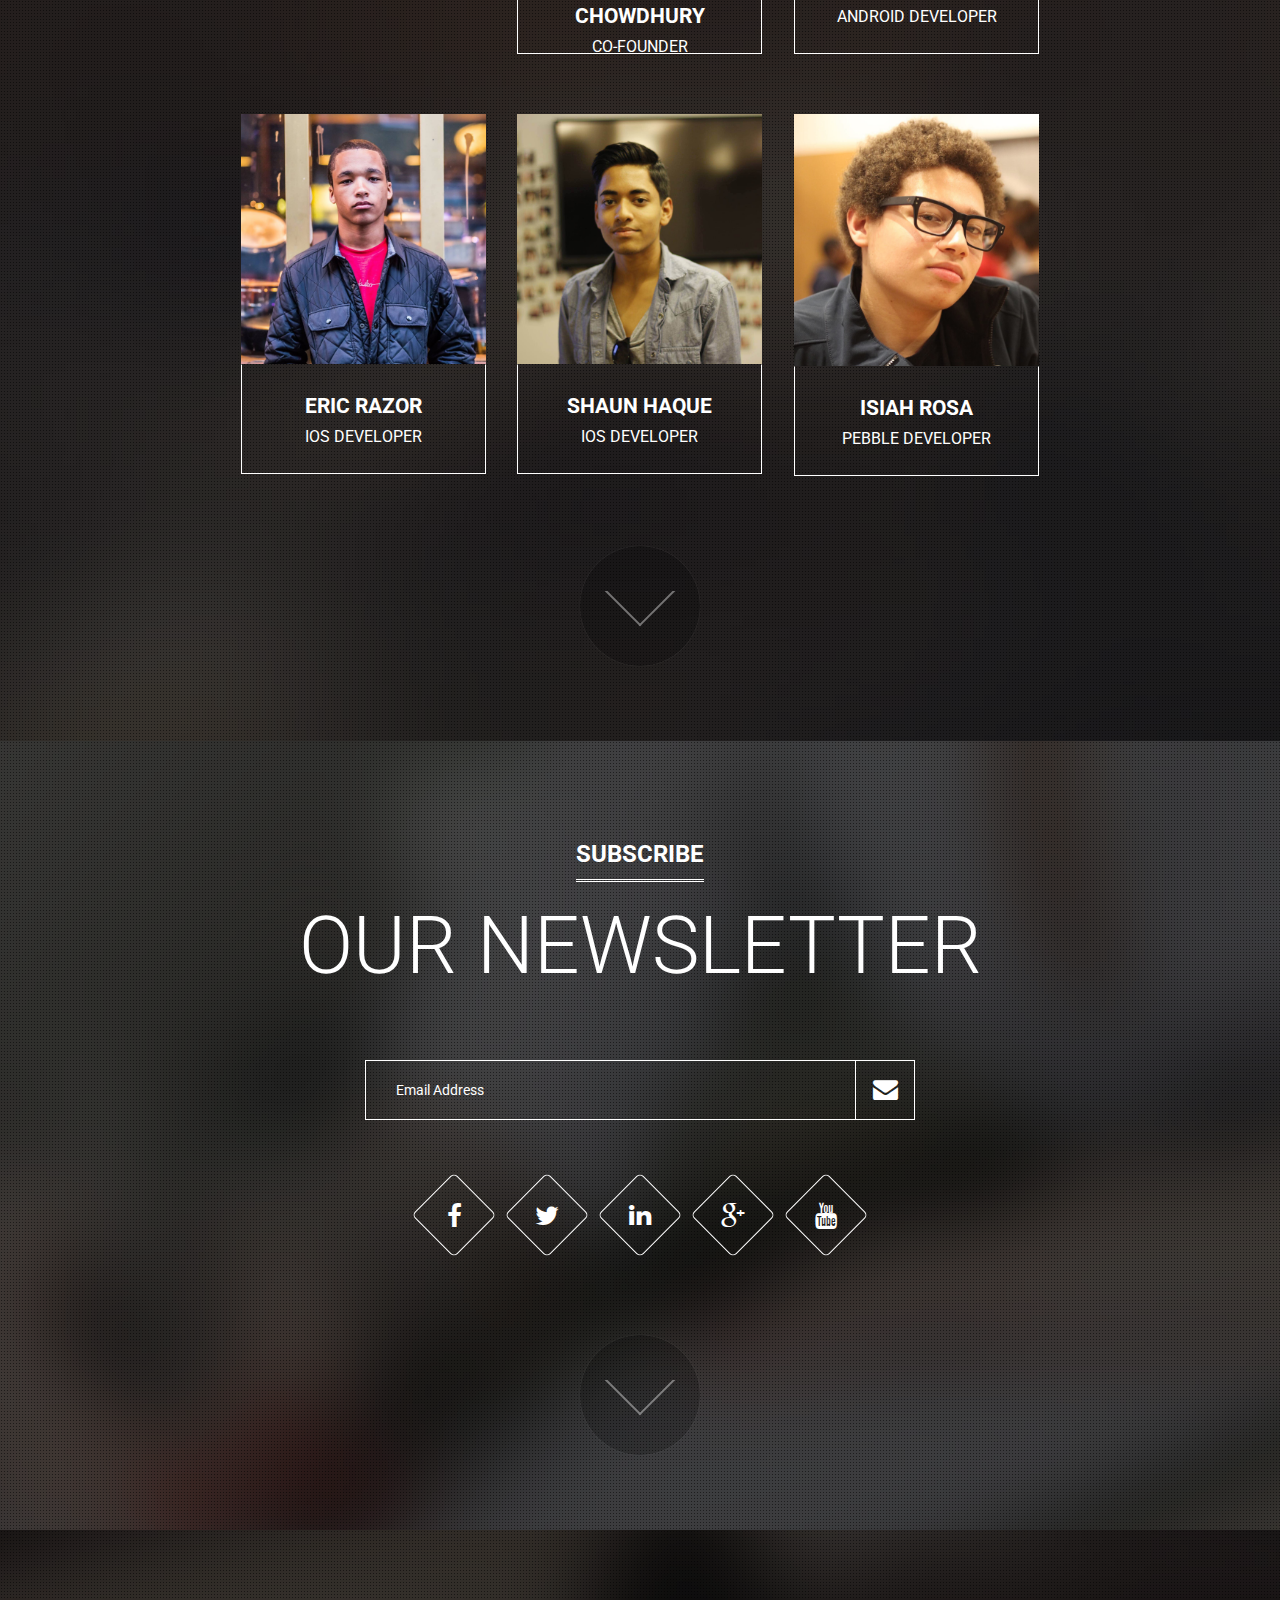
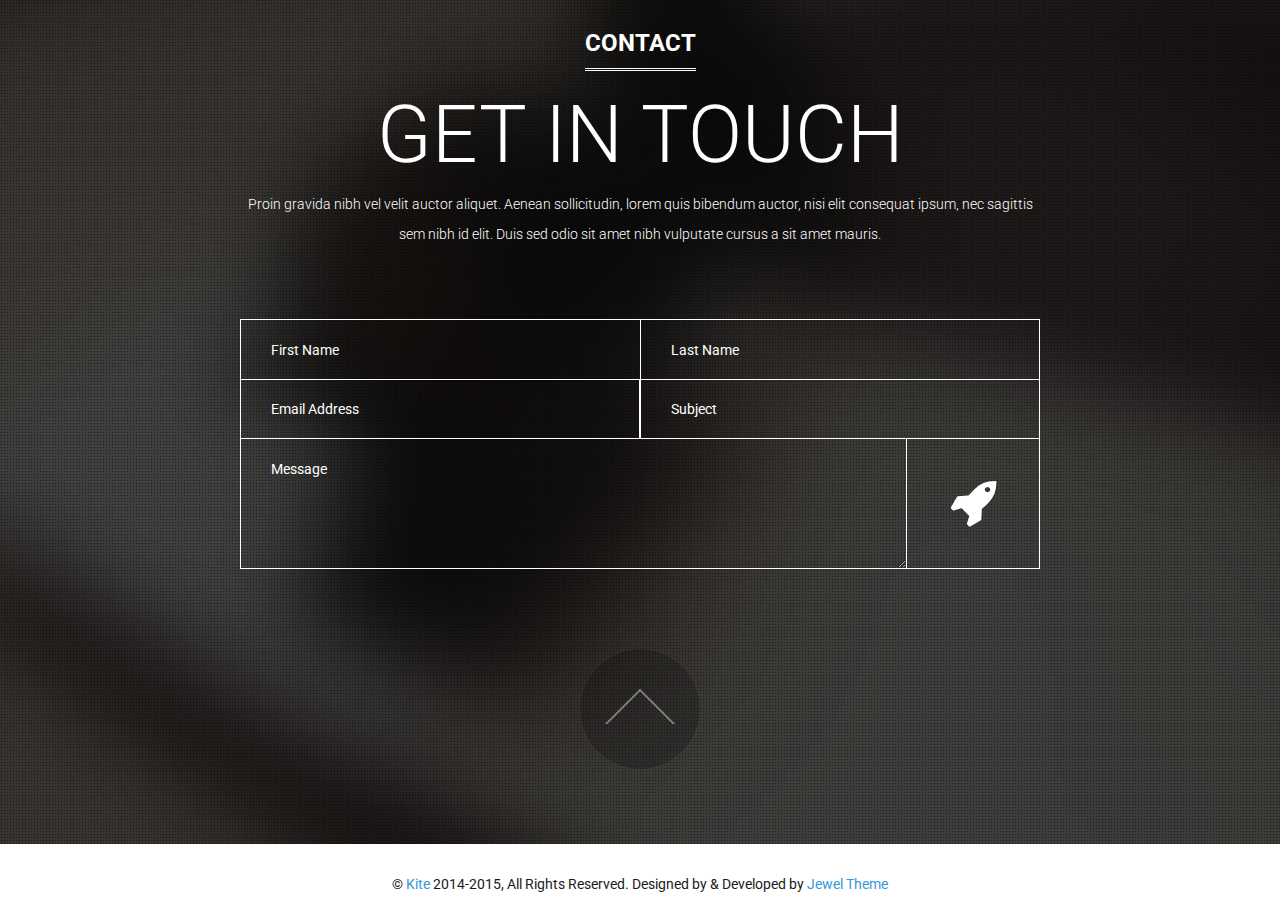
==== commit 803e01bf: "updated description" ====
--- a/blur/index.html
+++ b/blur/index.html
@@ -161,10 +161,10 @@
 					</span>
 				</h3><!-- /.section-name -->
 				<h2 class="section-title">
-					We Are dedicated
+					The team
 				</h2><!-- /.Section-title  -->
 				<p class="section-description">
-					We are in the heat of the college process, but rest assured that we are passionate about our idea and want to bring it to life as soon as possible.
+					We are in progress of finishing our first prototype in the coming months. We are working on creating the future of how people skate by addressing problems in skating nobody else is. 
 				</p><!-- /.section-description -->
 
 				<div class="team-container">
@@ -304,6 +304,165 @@
 					</div><!-- /.row -->
 					
 				</div><!-- /.team-container -->
+
+
+
+
+				<break>
+
+
+							<div class="team-container">
+					
+					<div class="row">
+						<div class="col-sm-4">
+							<div class="team-member">
+								<figure>
+									<img src="images/team/eric.jpg" width="250" height="250" alt="Team Member">
+									<figcaption>
+										<p class="member-name">Eric Razor</p>
+										<p class="designation">
+											iOS Developer
+										</p><!-- /.designation -->
+
+									</figcaption>
+								</figure>
+								<div class="social-btn-container">
+									<div class="team-socail-btn">
+										<span class="social-btn-box facebook-btn-container">
+											<a href="#" class="facebook-btn">
+												<i class="fa fa-facebook"></i>
+											</a><!-- /.facebook-btn -->
+										</span><!-- /.social-btn-box -->
+
+										<span class="social-btn-box twitter-btn-container">
+											<a href="#" class="twitter-btn">
+												<i class="fa fa-twitter"></i>
+											</a><!-- /.twitter-btn -->
+										</span><!-- /.social-btn-box -->
+
+										<span class="social-btn-box linkedin-btn-container">
+											<a href="#" class="linkedin-btn">
+												<i class="fa fa-linkedin"></i>
+											</a><!-- /.linkedin-btn -->
+										</span><!-- /.social-btn-box -->
+
+										<span class="social-btn-box github-btn-container">
+											<a href="#" class="github-btn">
+												<i class="fa fa-github-alt"></i>
+											</a><!-- /.github-btn -->
+										</span><!-- /.social-btn-box -->
+									</div><!-- /.team-socail-btn -->
+								</div><!-- /.social-btn-container -->
+							</div><!-- /.team-member -->
+						</div><!-- /.col-sm-4 -->
+
+						<div class="col-sm-4">
+							<div class="team-member">
+								<figure>
+									<img src="images/team/shaun.jpg" width="250" height="250" alt="Team Member">
+									<figcaption>
+										<p class="member-name">
+											Shaun Haque
+										</p><!-- /.member-name -->
+										<p class="designation">
+											iOS Developer  
+										</p><!-- /.designation -->
+
+									</figcaption>
+								</figure>
+								<div class="social-btn-container">
+									<div class="team-socail-btn">
+										<span class="social-btn-box facebook-btn-container">
+											<a href="#" class="facebook-btn">
+												<i class="fa fa-facebook"></i>
+											</a><!-- /.facebook-btn -->
+										</span><!-- /.social-btn-box -->
+
+										<span class="social-btn-box twitter-btn-container">
+											<a href="#" class="twitter-btn">
+												<i class="fa fa-twitter"></i>
+											</a><!-- /.twitter-btn -->
+										</span><!-- /.social-btn-box -->
+
+										<span class="social-btn-box linkedin-btn-container">
+											<a href="#" class="linkedin-btn">
+												<i class="fa fa-linkedin"></i>
+											</a><!-- /.linkedin-btn -->
+										</span><!-- /.social-btn-box -->
+
+										<span class="social-btn-box github-btn-container">
+											<a href="#" class="github-btn">
+												<i class="fa fa-github-alt"></i>
+											</a><!-- /.github-btn -->
+										</span><!-- /.social-btn-box -->
+									</div><!-- /.team-socail-btn -->
+								</div><!-- /.social-btn-container -->
+							</div><!-- /.team-member -->
+						</div><!-- /.col-sm-4 -->
+
+						
+
+						<div class="col-sm-4">
+							<div class="team-member">
+								<figure>
+									<img src="images/team/isiah.jpg" width="255" heigth="255" alt="Team Member">
+									<figcaption>
+										<p class="member-name">
+											Isiah Rosa
+										</p><!-- /.member-name -->
+										<p class="designation">
+											Pebble Developer 
+										</p><!-- /.designation -->
+
+									</figcaption>
+								</figure>
+								<div class="social-btn-container">
+									<div class="team-socail-btn">
+										<span class="social-btn-box facebook-btn-container">
+											<a href="#" class="facebook-btn">
+												<i class="fa fa-facebook"></i>
+											</a><!-- /.facebook-btn -->
+										</span><!-- /.social-btn-box -->
+
+										<span class="social-btn-box twitter-btn-container">
+											<a href="#" class="twitter-btn">
+												<i class="fa fa-twitter"></i>
+											</a><!-- /.twitter-btn -->
+										</span><!-- /.social-btn-box -->
+
+										<span class="social-btn-box linkedin-btn-container">
+											<a href="#" class="linkedin-btn">
+												<i class="fa fa-linkedin"></i>
+											</a><!-- /.linkedin-btn -->
+										</span><!-- /.social-btn-box -->
+
+										<span class="social-btn-box github-btn-container">
+											<a href="#" class="github-btn">
+												<i class="fa fa-github-alt"></i>
+											</a><!-- /.github-btn -->
+										</span><!-- /.social-btn-box -->
+									</div><!-- /.team-socail-btn -->
+								</div><!-- /.social-btn-container -->
+							</div><!-- /.team-member -->
+						</div><!-- /.col-sm-4 -->
+
+
+					</div><!-- /.row -->
+					
+				</div><!-- /.team-container -->
+
+				
+
+
+
+
+
+
+
+
+
+
+
 
 				<div class="next-section">
 					<a class="go-to-subscribe"><span></span></a>
